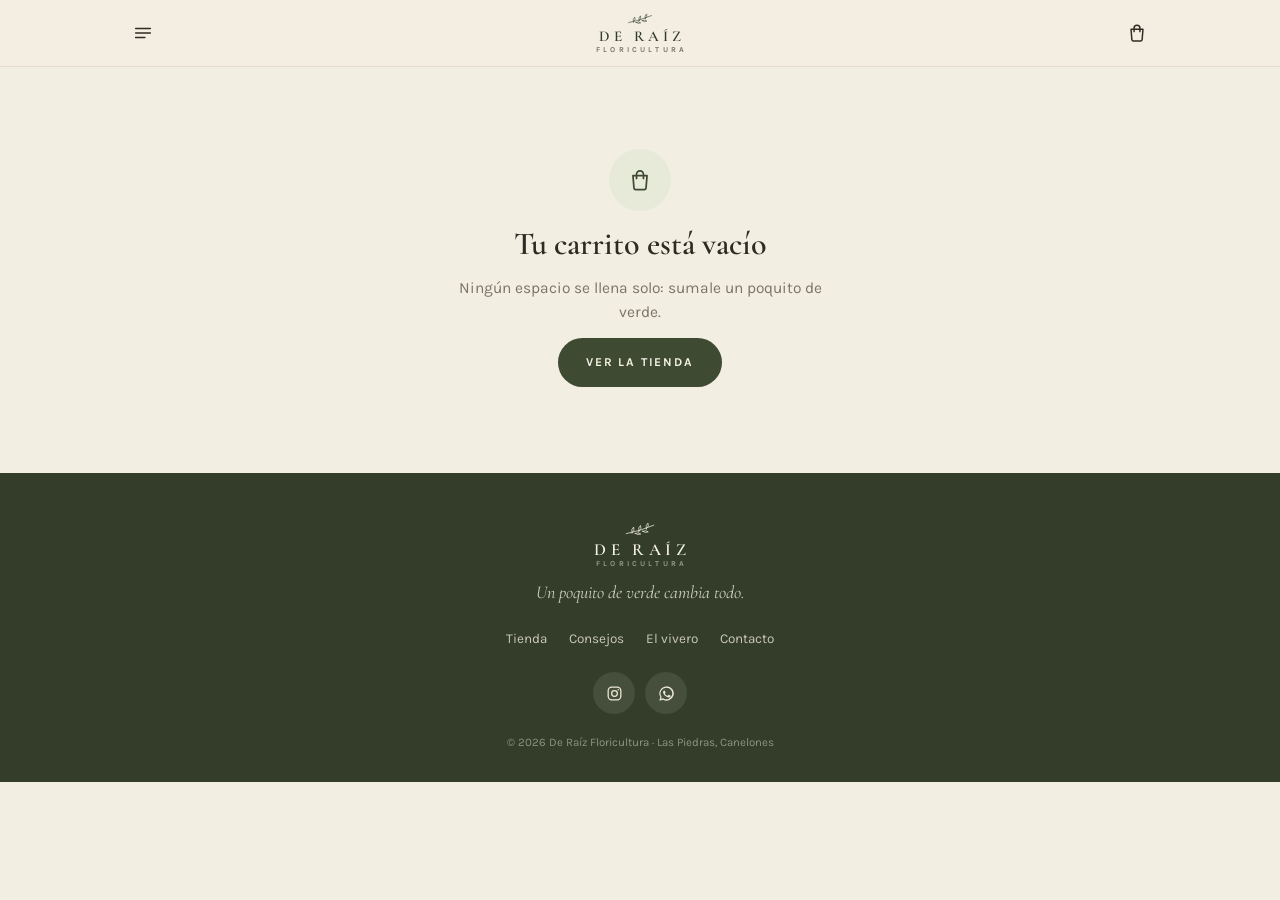
==== carrito.html @ c9f64780 "Web de De Raiz Floricultura Sitio estatico mobile-first para el vivero: portada con las 10 secciones" ====
<!DOCTYPE html>
<html lang="es">
<head>
  <meta charset="UTF-8">
  <meta name="viewport" content="width=device-width, initial-scale=1">
  <title>Mi carrito — De Raíz Floricultura</title>
  <meta name="description" content="Revisá tu pedido y finalizá tu compra: retiro en el vivero o envío a domicilio.">
  <meta name="theme-color" content="#333D29">
  <link rel="icon" href="data:image/svg+xml,<svg xmlns=%22http://www.w3.org/2000/svg%22 viewBox=%220 0 100 100%22><text y=%22.9em%22 font-size=%2290%22>🌿</text></svg>">
  <link rel="preconnect" href="https://fonts.googleapis.com">
  <link rel="preconnect" href="https://fonts.gstatic.com" crossorigin>
  <link href="https://fonts.googleapis.com/css2?family=Cormorant+Garamond:ital,wght@0,500;0,600;1,500&family=Karla:wght@400;500;700&display=swap" rel="stylesheet">
  <link rel="stylesheet" href="assets/css/styles.css">
</head>
<body data-page="carrito">

<main class="contenedor" id="carrito-cont" style="padding-top:26px; max-width:640px;"></main>

<script src="assets/js/config.js"></script>
<script src="assets/js/products.js"></script>
<script src="assets/js/store.js"></script>
<script src="assets/js/ui.js"></script>
<script src="assets/js/main.js"></script>
</body>
</html>
---- assets/css/styles.css ----
/* ============================================================
   DE RAÍZ FLORICULTURA — Estilos
   Paleta: crema · verde oliva · madera · tinta cálida
   ============================================================ */

:root {
  --crema: #F3EEE2;
  --crema-2: #FBF8F1;
  --blanco: #FFFFFF;
  --verde: #3E4A32;
  --verde-osc: #333D29;
  --verde-noche: #2A3222;
  --verde-suave: #77815C;
  --verde-tenue: #E7EAD9;
  --tinta: #2E2B23;
  --tinta-2: #7A7466;
  --linea: #E3DBC9;
  --arena: #EDE6D2;
  --marron: #A67C52;
  --terra: #A15D2C;
  --error: #A34A31;
  --crema-texto: #F5F2E7;

  --serif: 'Cormorant Garamond', Georgia, 'Times New Roman', serif;
  --sans: 'Karla', 'Segoe UI', system-ui, sans-serif;

  --radio: 16px;
  --radio-g: 22px;
  --sombra: 0 12px 32px rgba(51, 61, 41, 0.10);
  --sombra-s: 0 4px 14px rgba(51, 61, 41, 0.08);
}

/* ─────────── base ─────────── */

*, *::before, *::after { box-sizing: border-box; }

[hidden] { display: none !important; }

html { scroll-behavior: smooth; -webkit-text-size-adjust: 100%; }

body {
  margin: 0;
  background: var(--crema);
  color: var(--tinta);
  font-family: var(--sans);
  font-size: 15.5px;
  line-height: 1.55;
  -webkit-font-smoothing: antialiased;
}

body.sin-scroll { overflow: hidden; }

h1, h2, h3, p, ul { margin: 0; }
ul { padding: 0; list-style: none; }
img { display: block; max-width: 100%; }
a { color: inherit; text-decoration: none; }
button { font: inherit; color: inherit; background: none; border: 0; cursor: pointer; padding: 0; }
input, select { font: inherit; color: inherit; }

::selection { background: var(--verde); color: var(--crema-texto); }

:focus-visible { outline: 2px solid var(--verde-suave); outline-offset: 2px; border-radius: 4px; }

.contenedor { max-width: 1060px; margin-inline: auto; padding-inline: 20px; }

/* ─────────── logo ─────────── */

.logo {
  display: inline-flex;
  flex-direction: column;
  align-items: center;
  gap: 2px;
  line-height: 1;
  text-align: center;
}

.logo .sprig { width: 34px; height: auto; color: currentColor; opacity: 0.9; }

.logo__nombre {
  font-family: var(--serif);
  font-weight: 600;
  font-size: 17px;
  letter-spacing: 0.26em;
  text-transform: uppercase;
  margin-top: 3px;
  padding-left: 0.26em; /* compensa el letter-spacing final */
}

.logo__sub {
  font-size: 7.5px;
  font-weight: 700;
  letter-spacing: 0.42em;
  text-transform: uppercase;
  color: var(--tinta-2);
  padding-left: 0.42em;
}

/* ─────────── barra superior ─────────── */

.topbar {
  position: sticky;
  top: 0;
  z-index: 50;
  background: rgba(243, 238, 226, 0.9);
  backdrop-filter: blur(10px);
  -webkit-backdrop-filter: blur(10px);
  border-bottom: 1px solid var(--linea);
}

.topbar__in {
  position: relative;
  display: flex;
  align-items: center;
  justify-content: space-between;
  height: 66px;
  max-width: 1060px;
  margin-inline: auto;
  padding-inline: 12px;
}

.logo--topbar {
  position: absolute;
  left: 50%;
  transform: translateX(-50%);
  color: var(--verde-osc);
}

.logo--topbar .sprig { width: 28px; }
.logo--topbar .logo__nombre { font-size: 15px; }

.topbar__btn {
  display: inline-flex;
  align-items: center;
  justify-content: center;
  width: 42px;
  height: 42px;
  border-radius: 12px;
  transition: background 0.2s;
}

.topbar__btn:hover { background: rgba(62, 74, 50, 0.08); }
.topbar__btn svg { width: 22px; height: 22px; }

.topbar__carrito { position: relative; }

.carrito-badge {
  position: absolute;
  top: 3px;
  right: 1px;
  min-width: 17px;
  height: 17px;
  padding-inline: 4px;
  border-radius: 999px;
  background: var(--verde);
  color: var(--crema-texto);
  font-size: 10px;
  font-weight: 700;
  display: flex;
  align-items: center;
  justify-content: center;
}

/* ─────────── menú lateral ─────────── */

.velo {
  position: fixed;
  inset: 0;
  z-index: 80;
  background: rgba(30, 33, 24, 0.45);
}

.drawer {
  position: fixed;
  top: 0;
  bottom: 0;
  left: 0;
  z-index: 90;
  width: min(320px, 86vw);
  background: var(--verde-osc);
  color: var(--crema-texto);
  padding: 18px 26px 30px;
  transform: translateX(-105%);
  transition: transform 0.35s cubic-bezier(0.22, 1, 0.36, 1);
  overflow-y: auto;
  display: flex;
  flex-direction: column;
}

.drawer--abierto { transform: translateX(0); box-shadow: var(--sombra); }

.drawer__cabeza {
  display: flex;
  align-items: flex-start;
  justify-content: space-between;
  margin-bottom: 10px;
}

.logo--drawer { color: var(--crema-texto); }
.logo--drawer .logo__sub { color: rgba(245, 242, 231, 0.55); }

.drawer__cerrar { color: var(--crema-texto); }
.drawer__cerrar:hover { background: rgba(255, 255, 255, 0.08); }

.drawer__etiqueta {
  margin-top: 22px;
  font-size: 10px;
  font-weight: 700;
  letter-spacing: 0.28em;
  text-transform: uppercase;
  color: rgba(245, 242, 231, 0.5);
}

.drawer__nav a {
  display: block;
  padding: 11px 0;
  font-size: 16px;
  color: #EFEAD9;
  border-bottom: 1px solid rgba(255, 255, 255, 0.07);
  transition: padding-left 0.2s, color 0.2s;
}

.drawer__nav a:hover { padding-left: 6px; color: var(--blanco); }

.drawer__wa {
  margin-top: 26px;
  display: inline-flex;
  align-items: center;
  justify-content: center;
  gap: 9px;
  width: 100%;
  padding: 13px;
  border-radius: 999px;
  background: var(--crema-texto);
  color: var(--verde-osc);
  font-weight: 700;
  font-size: 13px;
  letter-spacing: 0.08em;
  text-transform: uppercase;
}

.drawer__wa svg { width: 19px; height: 19px; }

.drawer__redes { display: flex; gap: 10px; margin-top: 16px; }

.drawer__redes a {
  display: inline-flex;
  align-items: center;
  justify-content: center;
  width: 42px;
  height: 42px;
  border-radius: 50%;
  background: rgba(255, 255, 255, 0.09);
}

.drawer__redes svg { width: 19px; height: 19px; }

/* ─────────── botones ─────────── */

.btn {
  display: inline-flex;
  align-items: center;
  justify-content: center;
  gap: 9px;
  padding: 15px 28px;
  border-radius: 999px;
  font-size: 12px;
  font-weight: 700;
  letter-spacing: 0.15em;
  text-transform: uppercase;
  transition: background 0.2s, color 0.2s, transform 0.12s, border-color 0.2s;
  text-align: center;
}

.btn:active { transform: scale(0.97); }
.btn svg { width: 17px; height: 17px; }

.btn--verde { background: var(--verde); color: var(--crema-texto); }
.btn--verde:hover { background: var(--verde-osc); }
.btn--verde:disabled { background: #B8B2A2; cursor: not-allowed; }

.btn--crema { background: var(--arena); color: var(--tinta); }
.btn--crema:hover { background: #E4DBC2; }

.btn--borde {
  border: 1.5px solid rgba(245, 242, 231, 0.85);
  color: var(--crema-texto);
}
.btn--borde:hover { background: rgba(255, 255, 255, 0.1); }

.btn--borde-verde { border: 1.5px solid var(--verde); color: var(--verde); }
.btn--borde-verde:hover { background: var(--verde-tenue); }

.btn--block { width: 100%; }

/* ─────────── placeholders de fotos ─────────── */

.ph {
  position: absolute;
  inset: 0;
  display: flex;
  align-items: center;
  justify-content: center;
  overflow: hidden;
}

.ph--salvia { background: linear-gradient(160deg, #E9EBDA 0%, #F4F2E5 100%); }
.ph--arena  { background: linear-gradient(160deg, #EFE6D0 0%, #F8F3E8 100%); }
.ph--verde  { background: linear-gradient(160deg, #DFE6D1 0%, #F1F1E2 100%); }
.ph--terra  { background: linear-gradient(160deg, #F0E1D0 0%, #F9F2E9 100%); }

.ph__arte { display: flex; width: 44%; max-width: 130px; color: #5D6849; opacity: 0.55; }
.ph__arte svg { width: 100%; height: auto; }

.ph img {
  position: absolute;
  inset: 0;
  width: 100%;
  height: 100%;
  object-fit: cover;
}

/* ─────────── portada (hero) ─────────── */

.hero {
  position: relative;
  margin: 12px;
  border-radius: 26px;
  overflow: hidden;
  min-height: calc(100svh - 92px);
  background:
    radial-gradient(130% 90% at 50% 0%, #48563A 0%, var(--verde-osc) 55%, var(--verde-noche) 100%);
  color: var(--crema-texto);
  display: flex;
  flex-direction: column;
  align-items: center;
  justify-content: space-between;
  text-align: center;
  padding: clamp(40px, 8vh, 72px) 26px clamp(34px, 6vh, 56px);
}

/* la foto y el velo van detrás; `.hero > *` los volvería relativos */
.hero > .hero__foto,
.hero > .hero__velo,
.hero > .hero__deco {
  position: absolute;
  inset: 0;
}

.hero__foto {
  width: 100%;
  height: 100%;
  object-fit: cover;
}

.hero__velo {
  background: linear-gradient(180deg, rgba(26, 30, 19, 0.52) 0%, rgba(26, 30, 19, 0.3) 38%, rgba(26, 30, 19, 0.82) 100%);
  pointer-events: none;
}

.hero__deco {
  pointer-events: none;
  color: var(--crema-texto);
  overflow: hidden;
}

.hero__deco svg { position: absolute; opacity: 0.1; }

/* con foto real la ramita decorativa sobra */
.hero:has(.hero__foto) .hero__deco { display: none; }
.hero__deco .deco-a { width: 220px; top: -30px; right: -55px; transform: rotate(15deg); }
.hero__deco .deco-b { width: 260px; bottom: -40px; left: -70px; transform: rotate(-12deg); }

.hero > * { position: relative; }

.logo--hero { color: var(--crema-texto); }
.logo--hero .sprig { width: 52px; }
.logo--hero .logo__nombre { font-size: clamp(26px, 7vw, 34px); font-weight: 500; margin-top: 8px; }
.logo--hero .logo__sub { font-size: 9.5px; color: rgba(245, 242, 231, 0.75); margin-top: 4px; }

.hero__abajo { display: flex; flex-direction: column; align-items: center; gap: 26px; width: 100%; }

.hero__frase {
  font-family: var(--serif);
  font-weight: 500;
  font-size: clamp(30px, 8.5vw, 44px);
  line-height: 1.18;
  max-width: 380px;
}

.hero__acciones {
  display: flex;
  flex-direction: column;
  gap: 12px;
  width: min(100%, 280px);
}

/* ─────────── secciones ─────────── */

.seccion { padding: 38px 0 4px; }

.seccion__cabeza {
  display: flex;
  align-items: baseline;
  justify-content: space-between;
  gap: 14px;
  margin-bottom: 18px;
}

.seccion__titulo {
  font-family: var(--serif);
  font-weight: 600;
  font-size: clamp(26px, 6.4vw, 32px);
  line-height: 1.16;
  color: var(--tinta);
}

.seccion__sub { color: var(--tinta-2); font-size: 15px; margin-top: 7px; }

.link-mas {
  flex-shrink: 0;
  font-size: 13px;
  font-weight: 700;
  color: var(--verde);
  border-bottom: 1px solid rgba(62, 74, 50, 0.4);
  padding-bottom: 1px;
}

/* ─────────── categorías ─────────── */

.grid-categorias {
  display: grid;
  grid-template-columns: repeat(2, 1fr);
  gap: 12px;
}

.cat-card {
  position: relative;
  border-radius: var(--radio);
  overflow: hidden;
  aspect-ratio: 1 / 1.02;
  box-shadow: var(--sombra-s);
  transition: transform 0.2s;
}

.cat-card:hover { transform: translateY(-3px); }

.cat-card__label {
  position: absolute;
  left: 50%;
  bottom: 11px;
  transform: translateX(-50%);
  z-index: 2;
  background: rgba(251, 248, 241, 0.92);
  color: var(--tinta);
  padding: 8px 16px;
  border-radius: 999px;
  font-size: 10.5px;
  font-weight: 700;
  letter-spacing: 0.14em;
  text-transform: uppercase;
  white-space: nowrap;
}

/* ─────────── fila con scroll horizontal ─────────── */

.fila-scroll {
  display: flex;
  gap: 13px;
  overflow-x: auto;
  scroll-snap-type: x mandatory;
  padding: 4px 20px 20px;
  margin-inline: -20px;
  scrollbar-width: none;
}

.fila-scroll::-webkit-scrollbar { display: none; }

.fila-scroll .prod-card {
  flex: 0 0 clamp(150px, 43vw, 210px);
  scroll-snap-align: start;
}

/* ─────────── tarjeta de producto ─────────── */

.prod-card { display: block; }

.prod-card__media {
  position: relative;
  aspect-ratio: 1;
  border-radius: 15px;
  overflow: hidden;
  background: var(--crema-2);
  box-shadow: var(--sombra-s);
  transition: transform 0.2s;
}

.prod-card:hover .prod-card__media { transform: translateY(-3px); }

.prod-card__pie {
  display: flex;
  align-items: center;
  justify-content: space-between;
  gap: 8px;
  padding: 10px 2px 0;
}

.prod-card__datos { display: flex; flex-direction: column; gap: 2px; min-width: 0; }

.prod-card__nombre {
  font-size: 14px;
  font-weight: 700;
  line-height: 1.25;
  overflow: hidden;
  text-overflow: ellipsis;
  display: -webkit-box;
  -webkit-line-clamp: 2;
  -webkit-box-orient: vertical;
}

.prod-card__precio { font-size: 13.5px; color: var(--tinta-2); }

.prod-card__mas {
  flex-shrink: 0;
  width: 31px;
  height: 31px;
  border-radius: 50%;
  background: var(--verde);
  color: var(--crema-texto);
  display: inline-flex;
  align-items: center;
  justify-content: center;
  box-shadow: var(--sombra-s);
  transition: background 0.2s, transform 0.12s;
}

.prod-card__mas:hover { background: var(--verde-osc); }
.prod-card__mas:active { transform: scale(0.9); }
.prod-card__mas svg { width: 15px; height: 15px; }

.chip-stock {
  position: absolute;
  top: 9px;
  left: 9px;
  z-index: 2;
  padding: 5px 11px;
  border-radius: 999px;
  font-size: 10px;
  font-weight: 700;
  letter-spacing: 0.06em;
  text-transform: uppercase;
  background: rgba(251, 248, 241, 0.92);
  color: var(--tinta);
}

.chip-stock--pocas { color: var(--terra); background: rgba(246, 232, 213, 0.94); }
.chip-stock--sin { background: rgba(46, 43, 35, 0.82); color: var(--crema-texto); }
.chip-stock--ok {
  position: static;
  display: inline-flex;
  background: var(--verde-tenue);
  color: #4A5A36;
}

/* ─────────── listas de opciones (elegir planta, macetas, consejos) ─────────── */

.lista-opciones { display: grid; gap: 10px; }

.opcion {
  display: flex;
  align-items: center;
  gap: 13px;
  background: var(--crema-2);
  border: 1px solid var(--linea);
  border-radius: 15px;
  padding: 13px 15px;
  font-size: 15px;
  font-weight: 600;
  transition: border-color 0.2s, transform 0.15s, box-shadow 0.2s;
}

.opcion:hover {
  border-color: var(--verde-suave);
  transform: translateX(3px);
  box-shadow: var(--sombra-s);
}

.opcion__icono {
  flex-shrink: 0;
  width: 36px;
  height: 36px;
  border-radius: 50%;
  background: var(--verde-tenue);
  display: inline-flex;
  align-items: center;
  justify-content: center;
  font-size: 16px;
}

.opcion__icono svg { width: 18px; height: 18px; color: var(--verde); }

.opcion .chev {
  margin-left: auto;
  color: var(--tinta-2);
  display: inline-flex;
}

.opcion .chev svg { width: 17px; height: 17px; }

/* ─────────── bloques con foto lateral (macetas / sobre) ─────────── */

.bloque-media {
  position: relative;
  border-radius: var(--radio-g);
  overflow: hidden;
  aspect-ratio: 4 / 3;
  box-shadow: var(--sombra-s);
}

.bloque-media--alto { aspect-ratio: 4 / 4.6; }

.bloque-media .ph__arte { max-width: 190px; }

/* ─────────── formas de compra ─────────── */

.info-cards { display: grid; gap: 12px; }

.info-card {
  background: var(--crema-2);
  border: 1px solid var(--linea);
  border-radius: 18px;
  padding: 20px;
}

.info-card__icono {
  width: 42px;
  height: 42px;
  border-radius: 50%;
  background: var(--verde-tenue);
  color: var(--verde);
  display: inline-flex;
  align-items: center;
  justify-content: center;
}

.info-card__icono svg { width: 20px; height: 20px; }

.info-card h3 { font-size: 16.5px; font-weight: 700; margin-top: 12px; }
.info-card p { font-size: 14px; color: var(--tinta-2); margin-top: 5px; line-height: 1.55; }

.info-card .btn { margin-top: 14px; padding: 11px 22px; font-size: 11px; }

/* ─────────── sobre el vivero ─────────── */

.sobre__texto { margin-top: 20px; }
.sobre__texto p { margin-top: 12px; line-height: 1.68; }
.sobre__firma {
  font-family: var(--serif);
  font-style: italic;
  font-size: 18px;
  color: var(--marron);
}

/* ─────────── visitanos ─────────── */

.visita__datos { display: grid; gap: 12px; margin-bottom: 18px; }

.visita__dato { display: flex; align-items: center; gap: 12px; font-size: 15px; }

.visita__dato .info-card__icono { flex-shrink: 0; width: 38px; height: 38px; }

.mapa {
  width: 100%;
  height: 230px;
  border: 0;
  border-radius: 18px;
  filter: grayscale(0.25) sepia(0.15);
  box-shadow: var(--sombra-s);
}

.visita__mapa { margin-top: 20px; }

/* ─────────── redes ─────────── */

.redes-botones { display: grid; grid-template-columns: 1fr 1fr; gap: 12px; }

/* ─────────── footer ─────────── */

.footer {
  margin-top: 56px;
  background: var(--verde-osc);
  color: #EDE8D8;
  text-align: center;
  padding: 46px 0 30px;
}

.logo--footer { color: var(--crema-texto); }
.logo--footer .logo__sub { color: rgba(237, 232, 216, 0.55); }

.footer__frase {
  font-family: var(--serif);
  font-style: italic;
  font-size: 18px;
  opacity: 0.85;
  margin-top: 12px;
}

.footer__nav {
  display: flex;
  flex-wrap: wrap;
  justify-content: center;
  gap: 8px 22px;
  margin-top: 22px;
}

.footer__nav a { font-size: 13.5px; color: rgba(237, 232, 216, 0.82); }
.footer__nav a:hover { color: var(--blanco); }

.footer__redes { display: flex; justify-content: center; gap: 10px; margin-top: 22px; }

.footer__redes a, .footer__redes button {
  display: inline-flex;
  align-items: center;
  justify-content: center;
  width: 42px;
  height: 42px;
  border-radius: 50%;
  background: rgba(255, 255, 255, 0.09);
  color: #EDE8D8;
  transition: background 0.2s;
}

.footer__redes a:hover, .footer__redes button:hover { background: rgba(255, 255, 255, 0.18); }
.footer__redes svg { width: 19px; height: 19px; }

.footer__nota { font-size: 11.5px; opacity: 0.5; margin-top: 20px; }

/* ─────────── página tienda ─────────── */

.pagina-cabeza { padding-top: 26px; }

.miga { font-size: 12.5px; color: var(--tinta-2); margin-bottom: 8px; }

.chips {
  display: flex;
  gap: 8px;
  overflow-x: auto;
  padding: 14px 20px 2px;
  margin-inline: -20px;
  scrollbar-width: none;
}

.chips::-webkit-scrollbar { display: none; }

.chip {
  flex: 0 0 auto;
  padding: 9px 17px;
  border-radius: 999px;
  background: var(--arena);
  border: 1px solid transparent;
  font-size: 12.5px;
  font-weight: 700;
  letter-spacing: 0.03em;
  transition: background 0.2s, color 0.2s;
}

.chip:hover { background: #E4DBC2; }
.chip--activo { background: var(--verde); color: var(--crema-texto); }
.chip--activo:hover { background: var(--verde-osc); }
.chip--mini { padding: 7px 14px; font-size: 11.5px; background: transparent; border-color: var(--linea); }
.chip--mini:hover { background: var(--crema-2); }
.chip--mini.chip--activo { background: var(--verde); border-color: var(--verde); }

.tienda-barra {
  display: flex;
  align-items: center;
  justify-content: space-between;
  gap: 12px;
  padding: 14px 0 4px;
}

.tienda-cuenta { font-size: 13px; color: var(--tinta-2); }

.orden-select {
  border: 0;
  background: transparent;
  font-size: 13px;
  font-weight: 700;
  color: var(--verde);
  padding: 6px 2px;
  cursor: pointer;
}

.grid-productos {
  display: grid;
  grid-template-columns: repeat(2, 1fr);
  gap: 20px 13px;
  padding-top: 10px;
}

/* ─────────── estados vacíos / centrados ─────────── */

.estado-centrado {
  text-align: center;
  padding: 56px 20px 30px;
  max-width: 420px;
  margin-inline: auto;
  display: grid;
  justify-items: center;
  gap: 14px;
}

.estado-centrado__icono {
  width: 62px;
  height: 62px;
  border-radius: 50%;
  background: var(--verde-tenue);
  color: var(--verde);
  display: inline-flex;
  align-items: center;
  justify-content: center;
}

.estado-centrado__icono svg { width: 26px; height: 26px; }
.estado-centrado p { color: var(--tinta-2); }

/* ─────────── ficha de producto ─────────── */

.volver {
  display: inline-flex;
  align-items: center;
  gap: 5px;
  padding: 20px 0 14px;
  font-size: 13px;
  font-weight: 700;
  color: var(--tinta-2);
  transition: color 0.2s;
}

.volver:hover { color: var(--verde); }
.volver svg { width: 17px; height: 17px; }

.prod-detalle { display: grid; gap: 22px; }

.prod-detalle__media {
  position: relative;
  aspect-ratio: 1;
  border-radius: var(--radio-g);
  overflow: hidden;
  box-shadow: var(--sombra-s);
}

.prod-detalle__cabeza {
  display: flex;
  align-items: baseline;
  justify-content: space-between;
  gap: 14px;
  margin-bottom: 10px;
}

.prod-detalle__cabeza h1 {
  font-family: var(--serif);
  font-weight: 600;
  font-size: 31px;
  line-height: 1.1;
}

.prod-detalle__precio { font-size: 19px; font-weight: 700; white-space: nowrap; }

.detalles-lista { margin-top: 16px; }

.detalles-lista li {
  display: flex;
  align-items: center;
  gap: 11px;
  padding: 8px 0;
  font-size: 14.5px;
}

.detalles-lista svg { width: 18px; height: 18px; color: var(--verde-suave); flex-shrink: 0; }

.prod-detalle__desc { margin: 14px 0 20px; line-height: 1.66; color: #4A463C; }

.enlace-wa {
  display: inline-flex;
  align-items: center;
  justify-content: center;
  gap: 8px;
  width: 100%;
  padding: 12px;
  margin-top: 10px;
  font-size: 13.5px;
  font-weight: 700;
  color: var(--verde);
}

.enlace-wa svg { width: 18px; height: 18px; }
.enlace-wa:hover { color: var(--verde-osc); }

.entrega-mini {
  margin-top: 14px;
  padding-top: 16px;
  border-top: 1px solid var(--linea);
  display: grid;
  gap: 9px;
}

.entrega-mini span {
  display: flex;
  align-items: center;
  gap: 9px;
  font-size: 13px;
  color: var(--tinta-2);
}

.entrega-mini svg { width: 16px; height: 16px; flex-shrink: 0; }

.seccion--sugeridos { padding-top: 30px; }

/* ─────────── carrito ─────────── */

.carro-item {
  display: flex;
  gap: 13px;
  padding: 15px 0;
  border-bottom: 1px solid var(--linea);
}

.carro-item__media {
  position: relative;
  flex-shrink: 0;
  width: 78px;
  height: 78px;
  border-radius: 13px;
  overflow: hidden;
}

.carro-item__info { flex: 1; min-width: 0; }
.carro-item__nombre { font-size: 15px; font-weight: 700; }
.carro-item__detalle { font-size: 12.5px; color: var(--tinta-2); margin-top: 2px; }
.carro-item__precio { font-size: 14.5px; font-weight: 700; margin-top: 7px; }

.carro-item__lado {
  display: flex;
  flex-direction: column;
  align-items: flex-end;
  justify-content: space-between;
  gap: 8px;
}

.carro-item__borrar {
  width: 30px;
  height: 30px;
  display: inline-flex;
  align-items: center;
  justify-content: center;
  color: var(--tinta-2);
  border-radius: 9px;
  transition: color 0.2s, background 0.2s;
}

.carro-item__borrar:hover { color: var(--error); background: rgba(163, 74, 49, 0.08); }
.carro-item__borrar svg { width: 16px; height: 16px; }

.stepper {
  display: inline-flex;
  align-items: center;
  background: var(--crema-2);
  border: 1px solid var(--linea);
  border-radius: 999px;
}

.stepper button {
  width: 31px;
  height: 31px;
  display: inline-flex;
  align-items: center;
  justify-content: center;
}

.stepper button:hover { color: var(--verde); }
.stepper svg { width: 13px; height: 13px; }
.stepper span { min-width: 24px; text-align: center; font-size: 13.5px; font-weight: 700; }

.resumen {
  background: var(--crema-2);
  border: 1px solid var(--linea);
  border-radius: var(--radio);
  padding: 17px;
  margin: 20px 0 16px;
}

.resumen__total { display: flex; justify-content: space-between; font-size: 16.5px; font-weight: 700; }
.resumen__dato { font-size: 12.5px; color: var(--tinta-2); margin-top: 8px; line-height: 1.5; }
.resumen__items li { display: flex; justify-content: space-between; gap: 12px; font-size: 14px; padding: 3px 0; }
.resumen__items { margin-bottom: 10px; padding-bottom: 10px; border-bottom: 1px dashed var(--linea); }
.resumen--exito { text-align: left; margin-top: 22px; }

/* ─────────── checkout ─────────── */

.checkout { margin-top: 30px; border-top: 1px solid var(--linea); padding-top: 24px; }

.checkout__titulo {
  font-family: var(--serif);
  font-weight: 600;
  font-size: 26px;
  margin-bottom: 6px;
}

.form-seccion { margin: 22px 0; }

.form-seccion__titulo {
  display: flex;
  align-items: center;
  gap: 10px;
  font-size: 15.5px;
  font-weight: 700;
  margin-bottom: 12px;
}

.form-seccion__titulo span {
  width: 25px;
  height: 25px;
  border-radius: 50%;
  background: var(--verde);
  color: var(--crema-texto);
  font-size: 12.5px;
  display: inline-flex;
  align-items: center;
  justify-content: center;
}

.campo { display: block; margin: 13px 0; }

.campo > span {
  display: block;
  font-size: 12.5px;
  font-weight: 700;
  color: var(--tinta-2);
  margin-bottom: 6px;
}

.campo input {
  width: 100%;
  padding: 13px 15px;
  border: 1px solid #D9D0BC;
  border-radius: 13px;
  background: #FDFBF6;
  font-size: 15px;
  transition: border-color 0.2s, box-shadow 0.2s;
}

.campo input:focus {
  outline: none;
  border-color: var(--verde);
  box-shadow: 0 0 0 3px rgba(62, 74, 50, 0.12);
}

.campo--error input { border-color: var(--error); background: #FBF1EC; }

.radio-card {
  display: flex;
  align-items: center;
  gap: 12px;
  border: 1px solid #D9D0BC;
  border-radius: 14px;
  background: #FDFBF6;
  padding: 13px 15px;
  margin: 9px 0;
  cursor: pointer;
  transition: border-color 0.2s, background 0.2s;
}

.radio-card:has(input:checked) { border-color: var(--verde); background: #F3F2E4; }

.radio-card input { accent-color: var(--verde); width: 17px; height: 17px; margin: 0; flex-shrink: 0; }

.radio-card__texto strong { display: block; font-size: 14.5px; }
.radio-card__texto small { display: block; font-size: 12.5px; color: var(--tinta-2); margin-top: 2px; line-height: 1.45; }

.checkout__nota { font-size: 12.5px; color: var(--tinta-2); text-align: center; margin-top: 12px; }

/* ─────────── pedido confirmado ─────────── */

.exito {
  text-align: center;
  max-width: 440px;
  margin-inline: auto;
  padding: 36px 0 10px;
}

.exito__check {
  width: 76px;
  height: 76px;
  border-radius: 50%;
  background: var(--verde);
  color: var(--crema-texto);
  display: inline-flex;
  align-items: center;
  justify-content: center;
  margin-bottom: 20px;
  animation: exito-pop 0.5s cubic-bezier(0.34, 1.56, 0.64, 1);
}

.exito__check svg { width: 34px; height: 34px; }

@keyframes exito-pop {
  from { transform: scale(0.4); opacity: 0; }
  to { transform: scale(1); opacity: 1; }
}

.exito__nro { color: var(--tinta-2); font-size: 14.5px; margin-top: 8px; }
.exito__paso { font-size: 14.5px; line-height: 1.6; margin: 18px 0 16px; }
.exito .btn + .btn { margin-top: 11px; }

/* ─────────── consejos ─────────── */

.acordeon {
  background: var(--crema-2);
  border: 1px solid var(--linea);
  border-radius: var(--radio);
  margin: 10px 0;
  overflow: hidden;
}

.acordeon summary {
  display: flex;
  align-items: center;
  gap: 13px;
  padding: 15px 17px;
  font-size: 15.5px;
  font-weight: 600;
  cursor: pointer;
  list-style: none;
}

.acordeon summary::-webkit-details-marker { display: none; }

.acordeon .chev { margin-left: auto; color: var(--tinta-2); display: inline-flex; transition: transform 0.25s; }
.acordeon .chev svg { width: 17px; height: 17px; }
.acordeon[open] .chev { transform: rotate(90deg); }

.acordeon__cuerpo { padding: 0 18px 18px; }
.acordeon__cuerpo p { font-size: 14.5px; line-height: 1.68; color: #4A463C; margin-top: 10px; }
.acordeon__cuerpo p:first-child { margin-top: 0; }

.cta-verde {
  background: var(--verde);
  color: var(--crema-texto);
  border-radius: var(--radio-g);
  padding: 30px 24px;
  text-align: center;
  margin-top: 28px;
}

.cta-verde h2 { font-family: var(--serif); font-weight: 600; font-size: 25px; }
.cta-verde p { font-size: 14.5px; opacity: 0.85; margin: 10px 0 18px; }

/* ─────────── toast ─────────── */

.toast {
  position: fixed;
  bottom: 20px;
  left: 50%;
  transform: translate(-50%, 16px);
  z-index: 120;
  display: flex;
  align-items: center;
  gap: 14px;
  background: var(--tinta);
  color: var(--crema-texto);
  padding: 13px 20px;
  border-radius: 999px;
  font-size: 13.5px;
  font-weight: 500;
  white-space: nowrap;
  max-width: calc(100vw - 32px);
  opacity: 0;
  pointer-events: none;
  transition: opacity 0.25s, transform 0.25s;
  box-shadow: var(--sombra);
}

.toast--visible { opacity: 1; transform: translate(-50%, 0); pointer-events: auto; }
.toast--aviso { background: #7A4430; white-space: normal; text-align: center; }
.toast__accion { color: #E9D9A6; font-weight: 700; text-decoration: underline; flex-shrink: 0; }

/* ─────────── escritorio ─────────── */

@media (min-width: 720px) {
  .seccion { padding: 54px 0 8px; }

  .hero { margin: 16px; min-height: 640px; }
  .hero__acciones { flex-direction: row; width: auto; }
  .hero__acciones .btn { min-width: 190px; }

  .grid-categorias { grid-template-columns: repeat(4, 1fr); gap: 16px; }

  .info-cards { grid-template-columns: repeat(3, 1fr); }

  .grid-productos { grid-template-columns: repeat(3, 1fr); gap: 28px 18px; }

  .dos-columnas {
    display: grid;
    grid-template-columns: 1fr 1fr;
    gap: 44px;
    align-items: center;
  }

  .dos-columnas--invertido .dos-columnas__media { order: 2; }

  .sobre__texto { margin-top: 0; }

  .prod-detalle { grid-template-columns: 1fr 1fr; gap: 46px; align-items: start; }

  .redes-botones { max-width: 460px; }

  .mapa { height: 300px; }
  .visita__mapa { margin-top: 0; }

  .exito { padding-top: 50px; }
}

@media (min-width: 1000px) {
  .grid-productos { grid-template-columns: repeat(4, 1fr); }
  .fila-scroll .prod-card { flex-basis: 225px; }
}

/* ─────────── accesibilidad ─────────── */

@media (prefers-reduced-motion: reduce) {
  *, *::before, *::after { transition: none !important; animation: none !important; }
  html { scroll-behavior: auto; }
}
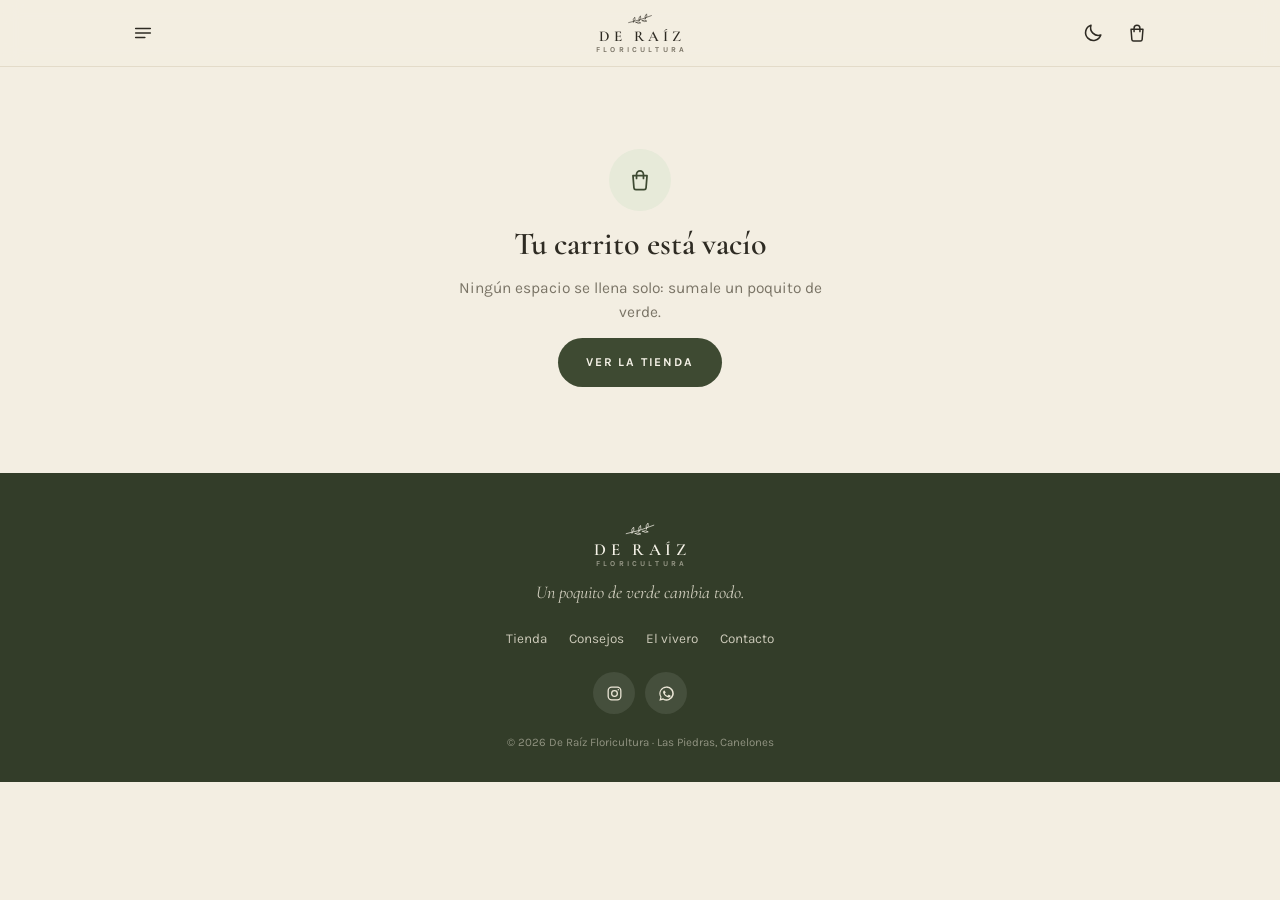
==== commit 18f6cd60: "Agregar modo claro y modo oscuro El modo claro es el beige de siempre; el oscuro usa verdes profundo" ====
--- a/carrito.html
+++ b/carrito.html
@@ -11,6 +11,18 @@
   <link rel="preconnect" href="https://fonts.gstatic.com" crossorigin>
   <link href="https://fonts.googleapis.com/css2?family=Cormorant+Garamond:ital,wght@0,500;0,600;1,500&family=Karla:wght@400;500;700&display=swap" rel="stylesheet">
   <link rel="stylesheet" href="assets/css/styles.css">
+  <script>
+    /* Aplica el tema guardado antes de dibujar, para que no parpadee */
+    (function () {
+      try {
+        var t = localStorage.getItem('dr_tema');
+        if (t !== 'claro' && t !== 'oscuro') {
+          t = window.matchMedia && window.matchMedia('(prefers-color-scheme: dark)').matches ? 'oscuro' : 'claro';
+        }
+        document.documentElement.setAttribute('data-tema', t);
+      } catch (e) {}
+    })();
+  </script>
 </head>
 <body data-page="carrito">
 
--- a/assets/css/styles.css
+++ b/assets/css/styles.css
@@ -3,23 +3,62 @@
    Paleta: crema · verde oliva · madera · tinta cálida
    ============================================================ */
 
+/* ─────────────────────────────────────────────────────────────
+   PALETA — modo claro (el de siempre: crema y verde oliva)
+   El modo oscuro está más abajo, en [data-tema="oscuro"].
+   ───────────────────────────────────────────────────────────── */
+
 :root {
-  --crema: #F3EEE2;
-  --crema-2: #FBF8F1;
+  --crema: #F3EEE2;          /* fondo de la página */
+  --crema-2: #FBF8F1;        /* tarjetas y cajas */
   --blanco: #FFFFFF;
-  --verde: #3E4A32;
-  --verde-osc: #333D29;
+  --verde: #3E4A32;          /* botones y acentos */
+  --verde-osc: #333D29;      /* menú y pie de página */
   --verde-noche: #2A3222;
   --verde-suave: #77815C;
-  --verde-tenue: #E7EAD9;
-  --tinta: #2E2B23;
-  --tinta-2: #7A7466;
-  --linea: #E3DBC9;
-  --arena: #EDE6D2;
+  --verde-tenue: #E7EAD9;    /* redondeles de iconos */
+  --tinta: #2E2B23;          /* texto principal */
+  --tinta-2: #7A7466;        /* texto secundario */
+  --tinta-3: #4A463C;        /* párrafos largos */
+  --linea: #E3DBC9;          /* bordes suaves */
+  --arena: #EDE6D2;          /* chips */
+  --arena-2: #E4DBC2;        /* chips al pasar el mouse */
   --marron: #A67C52;
   --terra: #A15D2C;
   --error: #A34A31;
-  --crema-texto: #F5F2E7;
+  --crema-texto: #F5F2E7;    /* texto sobre fondo verde */
+
+  /* superficies de formularios */
+  --campo-fondo: #FDFBF6;
+  --campo-borde: #D9D0BC;
+  --campo-error: #FBF1EC;
+  --radio-activo: #F3F2E4;
+
+  /* pie de página y menú lateral */
+  --pie-fondo: var(--verde-osc);
+  --pie-texto: #EDE8D8;
+
+  /* chips de stock sobre las fotos */
+  --chip-fondo: rgba(251, 248, 241, 0.92);
+  --chip-pocas-fondo: rgba(246, 232, 213, 0.94);
+  --chip-ok-fondo: var(--verde-tenue);
+  --chip-ok-texto: #4A5A36;
+
+  /* barra superior */
+  --barra-crema: rgba(243, 238, 226, 0.9);
+  --hover-verde: rgba(62, 74, 50, 0.08);
+
+  /* dibujos de las fotos que faltan */
+  --ph-arte: #5D6849;
+  --ph-arte-op: 0.55;
+  --ph-salvia: linear-gradient(160deg, #E9EBDA 0%, #F4F2E5 100%);
+  --ph-arena: linear-gradient(160deg, #EFE6D0 0%, #F8F3E8 100%);
+  --ph-verde: linear-gradient(160deg, #DFE6D1 0%, #F1F1E2 100%);
+  --ph-terra: linear-gradient(160deg, #F0E1D0 0%, #F9F2E9 100%);
+
+  --toast-fondo: var(--tinta);
+  --toast-texto: var(--crema-texto);
+  --velo: rgba(30, 33, 24, 0.45);
 
   --serif: 'Cormorant Garamond', Georgia, 'Times New Roman', serif;
   --sans: 'Karla', 'Segoe UI', system-ui, sans-serif;
@@ -30,6 +69,61 @@
   --sombra-s: 0 4px 14px rgba(51, 61, 41, 0.08);
 }
 
+/* ─────────────────────────────────────────────────────────────
+   PALETA — modo oscuro (verdes profundos y textos claros)
+   ───────────────────────────────────────────────────────────── */
+
+:root[data-tema="oscuro"] {
+  --crema: #1F2619;          /* fondo de la página */
+  --crema-2: #2A3222;        /* tarjetas y cajas */
+  --blanco: #2A3222;
+  --verde: #8FA36B;          /* botones y acentos, más claros para que resalten */
+  --verde-osc: #161C11;      /* menú y pie de página */
+  --verde-noche: #10150C;
+  --verde-suave: #9DAE7E;
+  --verde-tenue: #37422B;    /* redondeles de iconos */
+  --tinta: #ECE7D8;          /* texto principal */
+  --tinta-2: #A8AC96;        /* texto secundario */
+  --tinta-3: #D3CFC0;        /* párrafos largos */
+  --linea: #3A4430;          /* bordes suaves */
+  --arena: #333D29;          /* chips */
+  --arena-2: #3E4A32;
+  --marron: #C69B6E;
+  --terra: #D2915E;
+  --error: #E08163;
+  --crema-texto: #F5F2E7;
+
+  --campo-fondo: #232B1D;
+  --campo-borde: #414C36;
+  --campo-error: #3A2620;
+  --radio-activo: #333D29;
+
+  --pie-fondo: #161C11;
+  --pie-texto: #DCD8C8;
+
+  --chip-fondo: rgba(31, 38, 25, 0.88);
+  --chip-pocas-fondo: rgba(70, 48, 30, 0.9);
+  --chip-ok-fondo: #37422B;
+  --chip-ok-texto: #B6C795;
+
+  --barra-crema: rgba(31, 38, 25, 0.92);
+  --hover-verde: rgba(236, 231, 216, 0.1);
+
+  --ph-arte: #9DAE7E;
+  --ph-arte-op: 0.4;
+  --ph-salvia: linear-gradient(160deg, #2C3524 0%, #232B1D 100%);
+  --ph-arena: linear-gradient(160deg, #33301F 0%, #262518 100%);
+  --ph-verde: linear-gradient(160deg, #2A3522 0%, #212819 100%);
+  --ph-terra: linear-gradient(160deg, #352A1F 0%, #272018 100%);
+
+  --toast-fondo: #ECE7D8;
+  --toast-texto: #1F2619;
+  --velo: rgba(0, 0, 0, 0.6);
+
+  --sombra: 0 12px 32px rgba(0, 0, 0, 0.4);
+  --sombra-s: 0 4px 14px rgba(0, 0, 0, 0.3);
+}
+
 /* ─────────── base ─────────── */
 
 *, *::before, *::after { box-sizing: border-box; }
@@ -42,6 +136,7 @@
   margin: 0;
   background: var(--crema);
   color: var(--tinta);
+  transition: background-color 0.3s, color 0.3s;
   font-family: var(--sans);
   font-size: 15.5px;
   line-height: 1.55;
@@ -101,11 +196,48 @@
   position: sticky;
   top: 0;
   z-index: 50;
-  background: rgba(243, 238, 226, 0.9);
+  background-color: var(--barra-crema);
   backdrop-filter: blur(10px);
   -webkit-backdrop-filter: blur(10px);
-  border-bottom: 1px solid var(--linea);
-}
+  border-bottom: 1px solid transparent;
+  border-bottom-color: var(--linea);
+  transition: background-color 0.3s, border-color 0.3s;
+}
+
+/* En la portada la barra flota sobre la foto y se vuelve crema al bajar.
+   Se usan variables para que el cambio no dependa del orden de las reglas. */
+body[data-page="home"] .topbar {
+  --barra-fondo: transparent;
+  --barra-borde: transparent;
+  --barra-texto: var(--crema-texto);
+  --barra-sub: rgba(245, 242, 231, 0.8);
+  --barra-hover: rgba(255, 255, 255, 0.14);
+  --barra-blur: none;
+  position: fixed;
+  left: 0;
+  right: 0;
+}
+
+body[data-page="home"] .topbar.topbar--solida {
+  --barra-fondo: rgba(243, 238, 226, 0.92);
+  --barra-borde: var(--linea);
+  --barra-texto: var(--tinta);
+  --barra-sub: var(--tinta-2);
+  --barra-hover: rgba(62, 74, 50, 0.08);
+  --barra-blur: blur(10px);
+}
+
+body[data-page="home"] .topbar {
+  background-color: var(--barra-fondo);
+  border-bottom-color: var(--barra-borde);
+  color: var(--barra-texto);
+  backdrop-filter: var(--barra-blur);
+  -webkit-backdrop-filter: var(--barra-blur);
+}
+
+body[data-page="home"] .topbar .logo--topbar { color: var(--barra-texto); }
+body[data-page="home"] .topbar .logo__sub { color: var(--barra-sub); }
+body[data-page="home"] .topbar .topbar__btn:hover { background: var(--barra-hover); }
 
 .topbar__in {
   position: relative;
@@ -122,7 +254,7 @@
   position: absolute;
   left: 50%;
   transform: translateX(-50%);
-  color: var(--verde-osc);
+  color: var(--tinta);
 }
 
 .logo--topbar .sprig { width: 28px; }
@@ -138,10 +270,16 @@
   transition: background 0.2s;
 }
 
-.topbar__btn:hover { background: rgba(62, 74, 50, 0.08); }
+.topbar__btn:hover { background: var(--hover-verde); }
 .topbar__btn svg { width: 22px; height: 22px; }
 
+.topbar__acciones { display: flex; align-items: center; gap: 2px; }
+
 .topbar__carrito { position: relative; }
+
+/* el icono de sol/luna entra con un giro suave */
+.js-tema svg { transition: transform 0.35s ease; }
+.js-tema:hover svg { transform: rotate(-18deg); }
 
 .carrito-badge {
   position: absolute;
@@ -166,7 +304,7 @@
   position: fixed;
   inset: 0;
   z-index: 80;
-  background: rgba(30, 33, 24, 0.45);
+  background: var(--velo);
 }
 
 .drawer {
@@ -176,7 +314,7 @@
   left: 0;
   z-index: 90;
   width: min(320px, 86vw);
-  background: var(--verde-osc);
+  background: var(--pie-fondo);
   color: var(--crema-texto);
   padding: 18px 26px 30px;
   transform: translateX(-105%);
@@ -214,7 +352,7 @@
   display: block;
   padding: 11px 0;
   font-size: 16px;
-  color: #EFEAD9;
+  color: var(--pie-texto);
   border-bottom: 1px solid rgba(255, 255, 255, 0.07);
   transition: padding-left 0.2s, color 0.2s;
 }
@@ -279,7 +417,18 @@
 .btn--verde:disabled { background: #B8B2A2; cursor: not-allowed; }
 
 .btn--crema { background: var(--arena); color: var(--tinta); }
-.btn--crema:hover { background: #E4DBC2; }
+.btn--crema:hover { background: var(--arena-2); }
+
+/* Botón principal del hero: verde translúcido sobre la foto */
+.btn--verde-hero {
+  background: rgba(62, 74, 50, 0.88);
+  color: var(--crema-texto);
+  border: 1.5px solid rgba(245, 242, 231, 0.5);
+  backdrop-filter: blur(3px);
+  -webkit-backdrop-filter: blur(3px);
+}
+
+.btn--verde-hero:hover { background: rgba(51, 61, 41, 0.95); }
 
 .btn--borde {
   border: 1.5px solid rgba(245, 242, 231, 0.85);
@@ -303,12 +452,12 @@
   overflow: hidden;
 }
 
-.ph--salvia { background: linear-gradient(160deg, #E9EBDA 0%, #F4F2E5 100%); }
-.ph--arena  { background: linear-gradient(160deg, #EFE6D0 0%, #F8F3E8 100%); }
-.ph--verde  { background: linear-gradient(160deg, #DFE6D1 0%, #F1F1E2 100%); }
-.ph--terra  { background: linear-gradient(160deg, #F0E1D0 0%, #F9F2E9 100%); }
-
-.ph__arte { display: flex; width: 44%; max-width: 130px; color: #5D6849; opacity: 0.55; }
+.ph--salvia { background: var(--ph-salvia); }
+.ph--arena  { background: var(--ph-arena); }
+.ph--verde  { background: var(--ph-verde); }
+.ph--terra  { background: var(--ph-terra); }
+
+.ph__arte { display: flex; width: 44%; max-width: 130px; color: var(--ph-arte); opacity: var(--ph-arte-op); }
 .ph__arte svg { width: 100%; height: auto; }
 
 .ph img {
@@ -323,10 +472,9 @@
 
 .hero {
   position: relative;
-  margin: 12px;
-  border-radius: 26px;
+  margin: 0;
   overflow: hidden;
-  min-height: calc(100svh - 92px);
+  min-height: 100svh;
   background:
     radial-gradient(130% 90% at 50% 0%, #48563A 0%, var(--verde-osc) 55%, var(--verde-noche) 100%);
   color: var(--crema-texto);
@@ -335,7 +483,7 @@
   align-items: center;
   justify-content: space-between;
   text-align: center;
-  padding: clamp(40px, 8vh, 72px) 26px clamp(34px, 6vh, 56px);
+  padding: calc(66px + clamp(6px, 2vh, 18px)) 26px clamp(38px, 7vh, 64px);
 }
 
 /* la foto y el velo van detrás; `.hero > *` los volvería relativos */
@@ -373,8 +521,8 @@
 .hero > * { position: relative; }
 
 .logo--hero { color: var(--crema-texto); }
-.logo--hero .sprig { width: 52px; }
-.logo--hero .logo__nombre { font-size: clamp(26px, 7vw, 34px); font-weight: 500; margin-top: 8px; }
+.logo--hero .sprig { width: 58px; }
+.logo--hero .logo__nombre { font-size: clamp(29px, 8vw, 38px); font-weight: 500; margin-top: 8px; }
 .logo--hero .logo__sub { font-size: 9.5px; color: rgba(245, 242, 231, 0.75); margin-top: 4px; }
 
 .hero__abajo { display: flex; flex-direction: column; align-items: center; gap: 26px; width: 100%; }
@@ -450,7 +598,7 @@
   bottom: 11px;
   transform: translateX(-50%);
   z-index: 2;
-  background: rgba(251, 248, 241, 0.92);
+  background: var(--chip-fondo);
   color: var(--tinta);
   padding: 8px 16px;
   border-radius: 999px;
@@ -548,17 +696,17 @@
   font-weight: 700;
   letter-spacing: 0.06em;
   text-transform: uppercase;
-  background: rgba(251, 248, 241, 0.92);
+  background: var(--chip-fondo);
   color: var(--tinta);
 }
 
-.chip-stock--pocas { color: var(--terra); background: rgba(246, 232, 213, 0.94); }
+.chip-stock--pocas { color: var(--terra); background: var(--chip-pocas-fondo); }
 .chip-stock--sin { background: rgba(46, 43, 35, 0.82); color: var(--crema-texto); }
 .chip-stock--ok {
   position: static;
   display: inline-flex;
-  background: var(--verde-tenue);
-  color: #4A5A36;
+  background: var(--chip-ok-fondo);
+  color: var(--chip-ok-texto);
 }
 
 /* ─────────── listas de opciones (elegir planta, macetas, consejos) ─────────── */
@@ -687,8 +835,8 @@
 
 .footer {
   margin-top: 56px;
-  background: var(--verde-osc);
-  color: #EDE8D8;
+  background: var(--pie-fondo);
+  color: var(--pie-texto);
   text-align: center;
   padding: 46px 0 30px;
 }
@@ -725,7 +873,7 @@
   height: 42px;
   border-radius: 50%;
   background: rgba(255, 255, 255, 0.09);
-  color: #EDE8D8;
+  color: var(--pie-texto);
   transition: background 0.2s;
 }
 
@@ -763,7 +911,7 @@
   transition: background 0.2s, color 0.2s;
 }
 
-.chip:hover { background: #E4DBC2; }
+.chip:hover { background: var(--arena-2); }
 .chip--activo { background: var(--verde); color: var(--crema-texto); }
 .chip--activo:hover { background: var(--verde-osc); }
 .chip--mini { padding: 7px 14px; font-size: 11.5px; background: transparent; border-color: var(--linea); }
@@ -878,7 +1026,7 @@
 
 .detalles-lista svg { width: 18px; height: 18px; color: var(--verde-suave); flex-shrink: 0; }
 
-.prod-detalle__desc { margin: 14px 0 20px; line-height: 1.66; color: #4A463C; }
+.prod-detalle__desc { margin: 14px 0 20px; line-height: 1.66; color: var(--tinta-3); }
 
 .enlace-wa {
   display: inline-flex;
@@ -1042,9 +1190,9 @@
 .campo input {
   width: 100%;
   padding: 13px 15px;
-  border: 1px solid #D9D0BC;
+  border: 1px solid var(--campo-borde);
   border-radius: 13px;
-  background: #FDFBF6;
+  background: var(--campo-fondo);
   font-size: 15px;
   transition: border-color 0.2s, box-shadow 0.2s;
 }
@@ -1055,22 +1203,22 @@
   box-shadow: 0 0 0 3px rgba(62, 74, 50, 0.12);
 }
 
-.campo--error input { border-color: var(--error); background: #FBF1EC; }
+.campo--error input { border-color: var(--error); background: var(--campo-error); }
 
 .radio-card {
   display: flex;
   align-items: center;
   gap: 12px;
-  border: 1px solid #D9D0BC;
+  border: 1px solid var(--campo-borde);
   border-radius: 14px;
-  background: #FDFBF6;
+  background: var(--campo-fondo);
   padding: 13px 15px;
   margin: 9px 0;
   cursor: pointer;
   transition: border-color 0.2s, background 0.2s;
 }
 
-.radio-card:has(input:checked) { border-color: var(--verde); background: #F3F2E4; }
+.radio-card:has(input:checked) { border-color: var(--verde); background: var(--radio-activo); }
 
 .radio-card input { accent-color: var(--verde); width: 17px; height: 17px; margin: 0; flex-shrink: 0; }
 
@@ -1140,7 +1288,7 @@
 .acordeon[open] .chev { transform: rotate(90deg); }
 
 .acordeon__cuerpo { padding: 0 18px 18px; }
-.acordeon__cuerpo p { font-size: 14.5px; line-height: 1.68; color: #4A463C; margin-top: 10px; }
+.acordeon__cuerpo p { font-size: 14.5px; line-height: 1.68; color: var(--tinta-3); margin-top: 10px; }
 .acordeon__cuerpo p:first-child { margin-top: 0; }
 
 .cta-verde {
@@ -1166,8 +1314,8 @@
   display: flex;
   align-items: center;
   gap: 14px;
-  background: var(--tinta);
-  color: var(--crema-texto);
+  background: var(--toast-fondo);
+  color: var(--toast-texto);
   padding: 13px 20px;
   border-radius: 999px;
   font-size: 13.5px;
@@ -1189,7 +1337,7 @@
 @media (min-width: 720px) {
   .seccion { padding: 54px 0 8px; }
 
-  .hero { margin: 16px; min-height: 640px; }
+  .hero { min-height: 100svh; }
   .hero__acciones { flex-direction: row; width: auto; }
   .hero__acciones .btn { min-width: 190px; }
 
@@ -1231,3 +1379,59 @@
   *, *::before, *::after { transition: none !important; animation: none !important; }
   html { scroll-behavior: auto; }
 }
+
+/* ─────────────────────────────────────────────────────────────
+   Ajustes finos del modo oscuro
+   ───────────────────────────────────────────────────────────── */
+
+/* Las tarjetas necesitan un borde suave para despegarse del fondo */
+:root[data-tema="oscuro"] .prod-card__media,
+:root[data-tema="oscuro"] .cat-card,
+:root[data-tema="oscuro"] .bloque-media,
+:root[data-tema="oscuro"] .prod-detalle__media,
+:root[data-tema="oscuro"] .carro-item__media {
+  border: 1px solid var(--linea);
+}
+
+/* Botón verde: en oscuro el verde es claro, así que el texto va oscuro */
+:root[data-tema="oscuro"] .btn--verde,
+:root[data-tema="oscuro"] .chip--activo,
+:root[data-tema="oscuro"] .prod-card__mas,
+:root[data-tema="oscuro"] .carrito-badge,
+:root[data-tema="oscuro"] .form-seccion__titulo span,
+:root[data-tema="oscuro"] .exito__check {
+  color: #1C2216;
+}
+
+:root[data-tema="oscuro"] .btn--verde:hover,
+:root[data-tema="oscuro"] .chip--activo:hover {
+  background: var(--verde-suave);
+}
+
+:root[data-tema="oscuro"] .btn--verde:disabled { background: #4A5240; color: #9A9788; }
+
+/* El menú lateral y el pie ya son oscuros: mantienen su texto claro */
+:root[data-tema="oscuro"] .drawer__nav a { color: var(--pie-texto); }
+:root[data-tema="oscuro"] .drawer__wa { background: var(--verde); color: #1C2216; }
+
+/* El mapa se integra mejor con menos brillo */
+:root[data-tema="oscuro"] .mapa { filter: grayscale(0.4) brightness(0.82) sepia(0.1); }
+
+/* El texto sobre el verde de la sección de consejos */
+:root[data-tema="oscuro"] .cta-verde { background: var(--verde-tenue); color: var(--tinta); }
+:root[data-tema="oscuro"] .cta-verde .btn--crema { background: var(--verde); color: #1C2216; }
+
+/* El hero siempre es una foto oscura: su texto se mantiene claro */
+:root[data-tema="oscuro"] .hero { color: var(--crema-texto); }
+
+/* En oscuro, los hover de "más oscuro" pasan a ser "más claro" */
+:root[data-tema="oscuro"] .prod-card__mas:hover { background: var(--verde-suave); }
+:root[data-tema="oscuro"] .enlace-wa:hover { color: var(--verde-suave); }
+:root[data-tema="oscuro"] .btn--verde-hero { background: rgba(28, 34, 22, 0.85); color: var(--crema-texto); }
+:root[data-tema="oscuro"] .btn--verde-hero:hover { background: rgba(20, 25, 16, 0.92); }
+:root[data-tema="oscuro"] .btn--crema { background: var(--arena); color: var(--tinta); }
+:root[data-tema="oscuro"] .btn--crema:hover { background: var(--arena-2); }
+:root[data-tema="oscuro"] .btn--borde-verde { border-color: var(--verde); color: var(--verde); }
+:root[data-tema="oscuro"] .btn--borde-verde:hover { background: var(--verde-tenue); color: var(--tinta); }
+:root[data-tema="oscuro"] .link-mas { border-bottom-color: rgba(143, 163, 107, 0.5); }
+:root[data-tema="oscuro"] .toast__accion { color: #6C5A1E; }
